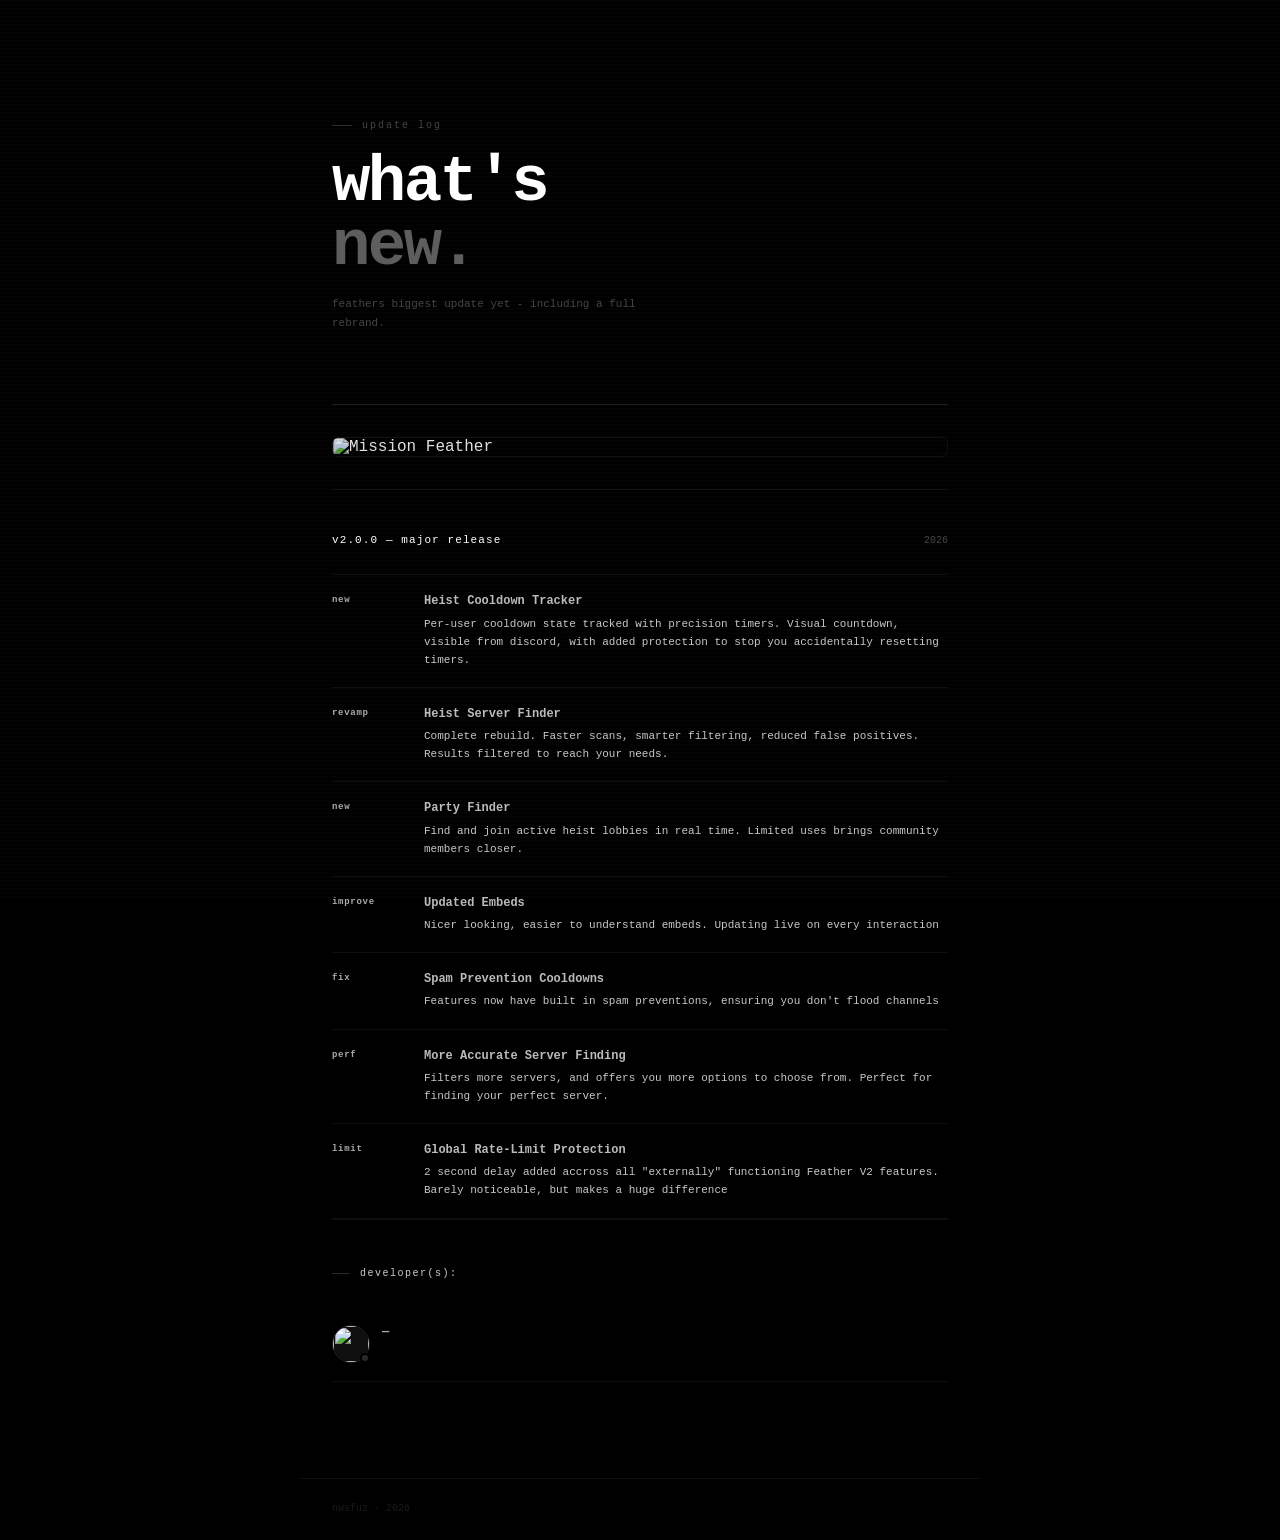
==== index.html @ 929c8194 "Create index.html" ====
<!DOCTYPE html>
<html lang="en">
<head>
<meta charset="UTF-8">
<meta name="viewport" content="width=device-width, initial-scale=1.0">
<title>changelog — mission feather</title>
<link href="https://fonts.googleapis.com/css2?family=Space+Mono:ital,wght@0,400;0,700;1,400&display=swap" rel="stylesheet">
<script src="https://unpkg.com/lucide@latest"></script>
<link rel="icon" type="image/png" href="https://em-content.zobj.net/source/microsoft/379/crocodile_1f40a.png">
<style>
* { box-sizing: border-box; margin: 0; padding: 0; }
html { scroll-behavior: smooth; }
::-webkit-scrollbar { width: 3px; }
::-webkit-scrollbar-thumb { background: #222; }

body {
  background: #000;
  color: #fff;
  font-family: 'kangge', monospace;
  min-height: 100vh;
  overflow-x: hidden;
}

/* ── SCAN LINE OVERLAY ── */
body::after {
  content: '';
  position: fixed; inset: 0; z-index: 9999;
  pointer-events: none;
  background: repeating-linear-gradient(0deg, transparent, transparent 2px, rgba(255,255,255,0.012) 2px, rgba(255,255,255,0.012) 4px);
  animation: scanmove 8s linear infinite;
}
@keyframes scanmove { from{background-position:0 0} to{background-position:0 100px} }

/* ── NAV ── */
nav {
  position: fixed; top: 0; left: 0; right: 0; z-index: 100;
  padding: 20px 40px;
  display: flex; align-items: center; justify-content: space-between;
  border-bottom: 1px solid transparent;
  transition: border-color 0.4s, background 0.4s;
}
nav.scrolled {
  border-color: #1a1a1a;
  background: rgba(0,0,0,0.95);
  backdrop-filter: blur(12px);
}
.nav-left {
  font-size: 11px; letter-spacing: 0.12em;
  color: #fff; display: flex; align-items: center; gap: 12px;
}
.live-dot {
  width: 6px; height: 6px; border-radius: 50%; background: #fff;
  animation: ldpulse 2s ease-in-out infinite;
}
@keyframes ldpulse { 0%,100%{opacity:1;box-shadow:0 0 0 0 rgba(255, 255, 255, 0.4)} 50%{opacity:0.4;box-shadow:0 0 0 5px rgba(255,255,255,0)} }
.nav-right { font-size: 10px; letter-spacing: 0.1em; color: #9f9f9f; }

/* ── WRAP ── */
.wrap { max-width: 680px; margin: 0 auto; padding: 0 32px; }

/* ── HERO ── */
.hero {
  padding: 120px 0 72px;
  border-bottom: 1px solid #1c1c1c;
  animation: fadeUp 0.6s ease-out both;
}
.kicker {
  font-size: 10px; letter-spacing: 0.2em; 
  color: #444; margin-bottom: 20px;
  display: flex; align-items: center; gap: 10px;
}
.kicker::before { content:''; width:20px; height:1px; background:#2a2a2a; }
.hero h1 {
  font-size: clamp(2.4rem, 7vw, 4rem);
  font-weight: 700; line-height: 1.0; letter-spacing: -0.04em;
  margin-bottom: 16px;
}
.hero h1 .dim { color: #5e5d5d; }
.hero p { font-size: 11px; color: #444; line-height: 1.7; max-width: 360px; }

/* ── BANNER ── */
.banner {
  padding: 32px 0;
  border-bottom: 1px solid #111;
  animation: fadeUp 0.6s ease-out 0.1s both;
}
.banner img {
  width: 100%; border-radius: 6px;
  border: 1px solid #111;
  display: block;
  transition: border-color 0.3s, transform 0.5s cubic-bezier(0.4,0,0.2,1), filter 0.3s;
  filter: brightness(0.88);
}
.banner img:hover {
  border-color: #2a2a2a;
  transform: scale(1.012) translateY(-2px);
  filter: brightness(1);
}

/* ── LOG HEADER ── */
.log-head {
  padding: 44px 0 28px;
  display: flex; align-items: baseline; justify-content: space-between;
  border-bottom: 1px solid #111;
  animation: fadeUp 0.6s ease-out 0.15s both;
}
.log-ver { font-size: 11px; letter-spacing: 0.1em;  }
.log-dt { font-size: 10px; color: #444; }

/* ── ENTRIES ── */
.entry {
  display: grid;
  grid-template-columns: 72px 1fr;
  gap: 0 20px;
  padding: 18px 0;
  border-bottom: 1px solid #0d0d0d;
  opacity: 0; transform: translateX(-8px);
  transition: opacity 0.45s ease-out, transform 0.45s ease-out, border-color 0.2s;
}
.entry.visible { opacity: 1; transform: translateX(0); }
.entry:hover { border-color: #1a1a1a; }

.etag {
  font-size: 9px; letter-spacing: 0.08em; 
  color: #ababab; padding-top: 2px; font-weight: 700;
  transition: color 0.2s;
}
.entry:hover .etag { color: #555; }

.etitle {
  font-size: 12px; font-weight: 700; color: #bbb;
  margin-bottom: 5px; line-height: 1.35;
  transition: color 0.2s;
}
.entry:hover .etitle { color: #eee; }
.edesc { font-size: 11px; color: #c8c8c8; line-height: 1.65; }

.entry:nth-child(1){transition-delay:0.05s}
.entry:nth-child(2){transition-delay:0.10s}
.entry:nth-child(3){transition-delay:0.15s}
.entry:nth-child(4){transition-delay:0.20s}
.entry:nth-child(5){transition-delay:0.25s}
.entry:nth-child(6){transition-delay:0.30s}
.entry:nth-child(7){transition-delay:0.35s}

/* ── PRESENCE ── */
.presence-wrap {
  border-top: 1px solid #111;
  padding: 48px 0 96px;
}
.plabel {
  font-size: 10px; letter-spacing: 0.15em; 
  color: #cecece; margin-bottom: 28px;
  display: flex; align-items: center; gap: 10px;
  animation: fadeUp 0.6s ease-out both;
}
.plabel::before { content:''; width:18px; height:1px; background:#2a2a2a; }

.pcard {
  padding: 18px 0;
  border-bottom: 1px solid #0d0d0d;
  opacity: 0; transform: translateY(8px);
  transition: opacity 0.45s ease-out, transform 0.45s ease-out;
}
.pcard.visible { opacity: 1; transform: translateY(0); }
.pcard:nth-child(2){transition-delay:0.05s}
.pcard:nth-child(3){transition-delay:0.1s}
.pcard:nth-child(4){transition-delay:0.15s}

.user { display: flex; align-items: flex-start; gap: 12px; }
.avatar-wrap { position: relative; flex-shrink: 0; width: 38px; height: 38px; }
.avatar { width: 100%; height: 100%; border-radius: 50%; background: #0f0f0f; object-fit: cover; z-index: 1; position: relative; border: 1px solid #1a1a1a; }
.avatar-decoration { position: absolute; top: -10%; left: -10%; width: 120%; height: 120%; pointer-events: none; z-index: 2; display: none; }
.sdot { position: absolute; bottom: 0; right: 0; width: 10px; height: 10px; border-radius: 50%; border: 2px solid #000; z-index: 3; transition: background 0.5s; }
.sdot.online { background: #23a559; }
.sdot.idle { background: #faa61a; }
.sdot.dnd { background: #ed4245; }
.sdot.offline { background: #2a2a2a; }

.right { flex: 1; min-width: 0; }
.name-row { display: flex; align-items: center; gap: 8px; margin-bottom: 4px; }
.uname { font-size: 12px; font-weight: 700; color: #aaa; display: flex; align-items: center; gap: 5px; }

.clan-tag {
  font-size: 9px; font-weight: 700; color: #888;
  background: rgba(255,255,255,0.04); border: 1px solid #1a1a1a;
  padding: 0 6px; height: 16px; border-radius: 20px;
  display: inline-flex; align-items: center; gap: 3px;
  vertical-align: middle; margin-left: 3px;
}
.clan-icon { width: 11px; height: 11px; object-fit: contain; }

.platforms { display: flex; gap: 5px; }
.plat-icon { color: #333; display: flex; align-items: center; position: relative; cursor: default; }
.plat-icon svg { width: 11px; height: 11px; stroke-width: 2.5; }
.plat-icon::after {
  content: attr(data-label);
  position: absolute; bottom: 100%; left: 50%;
  transform: translateX(-50%) translateY(-4px);
  background: #111; color: #888; padding: 3px 8px;
  font-size: 9px; border-radius: 3px; white-space: nowrap;
  opacity: 0; pointer-events: none; transition: all 0.2s;
  border: 1px solid #1a1a1a; z-index: 10;
}
.plat-icon:hover::after { opacity: 1; transform: translateX(-50%) translateY(-8px); }

.activities { display: flex; flex-direction: column; gap: 0; }
.act-card { padding: 7px 0; font-size: 11px; border-top: 1px solid #0d0d0d; margin-top: 4px; }
.act-title { font-weight: 700; color: #666; display: block; margin-bottom: 1px; }
.act-sub { color: #2e2e2e; display: block; line-height: 1.4; }
.act-time { font-size: 10px; color: #222; margin-top: 5px; display: block; font-variant-numeric: tabular-nums; }
.progress-bg { width: 100%; height: 2px; background: #111; border-radius: 1px; margin-top: 6px; }
.progress-fill { height: 100%; background: #1db954; border-radius: 1px; width: 0%; transition: width 1s linear; }

/* ── FOOTER ── */
footer {
  border-top: 1px solid #111; padding: 24px 32px;
  max-width: 680px; margin: 0 auto;
  display: flex; justify-content: space-between; align-items: center;
}
.fl { font-size: 10px; color: #222; letter-spacing: 0.08em; }
.fr { font-size: 10px; color: #1a1a1a; }

@keyframes fadeUp { from{opacity:0;transform:translateY(18px)} to{opacity:1;transform:translateY(0)} }

@media(max-width:600px){
  nav{padding:18px 20px}
  .wrap{padding:0 20px}
  .hero{padding:96px 0 56px}
  footer{padding:20px}
  .entry{grid-template-columns:56px 1fr}
}
</style>
</head>
<body>
<div class="wrap">

  <section class="hero">
    <div class="kicker">update log</div>
    <h1>what's<br><span class="dim">new.</span></h1>
    <p>feathers biggest update yet - including a full rebrand.</p>
  </section>

  <div class="banner">
    <img src="https://i.ibb.co/gLgBt68q/New-Project-7.png" alt="Mission Feather">
  </div>

  <div class="log-head">
    <span class="log-ver">v2.0.0 — major release</span>
    <span class="log-dt">2026</span>
  </div>

  <div id="logBody">
    <div class="entry">
      <span class="etag">new</span>
      <div><div class="etitle">Heist Cooldown Tracker</div><div class="edesc">Per-user cooldown state tracked with precision timers. Visual countdown, visible from discord, with added protection to stop you accidentally resetting timers.</div></div>
    </div>
    <div class="entry">
      <span class="etag">revamp</span>
      <div><div class="etitle">Heist Server Finder</div><div class="edesc">Complete rebuild. Faster scans, smarter filtering, reduced false positives. Results filtered to reach your needs.</div></div>
    </div>
    <div class="entry">
      <span class="etag">new</span>
      <div><div class="etitle">Party Finder</div><div class="edesc">Find and join active heist lobbies in real time. Limited uses brings community members closer.</div></div>
    </div>
    <div class="entry">
      <span class="etag">improve</span>
      <div><div class="etitle">Updated Embeds</div><div class="edesc">Nicer looking, easier to understand embeds. Updating live on every interaction</div></div>
    </div>
    <div class="entry">
      <span class="etag">fix</span>
      <div><div class="etitle">Spam Prevention Cooldowns</div><div class="edesc">Features now have built in spam preventions, ensuring you don't flood channels</div></div>
    </div>
    <div class="entry">
      <span class="etag">perf</span>
      <div><div class="etitle">More Accurate Server Finding</div><div class="edesc">Filters more servers, and offers you more options to choose from. Perfect for finding your perfect server.</div></div>
    </div>
    <div class="entry">
      <span class="etag">limit</span>
      <div><div class="etitle">Global Rate-Limit Protection</div><div class="edesc">2 second delay added accross all "externally" functioning Feather V2 features. Barely noticeable, but makes a huge difference</div></div>
    </div>
  </div>

  <!-- PRESENCE -->
  <div class="presence-wrap">
    <div class="plabel">developer(s):</div>

    <div class="pcard" id="u1w">
      <div class="user">
        <div class="avatar-wrap"><img class="avatar-decoration" id="dec-u1" src=""><img class="avatar" id="pfp-u1" src=""><div class="sdot offline" id="dot-u1"></div></div>
        <div class="right"><div class="name-row"><div class="uname" id="name-u1">—</div><div class="platforms" id="plat-u1"></div></div><div class="activities" id="acts-u1"></div></div>
      </div>
    </div>

  </div>
</div>

<footer>
  <span class="fr">nwsfuz · 2026</span>
</footer>

<script>
window.addEventListener('scroll', () => {
  document.getElementById('nav').classList.toggle('scrolled', window.scrollY > 40);
});

const io = new IntersectionObserver(entries => {
  entries.forEach(e => { if (e.isIntersecting) e.target.classList.add('visible'); });
}, { threshold: 0.06 });
document.querySelectorAll('.entry, .pcard').forEach(el => io.observe(el));

const USERS = [
  { id: '817410231088578610', slot: 'u1' },
  { id: '1457057307631554776', slot: 'u2' },
  { id: '1491511108933255178', slot: 'u3' }
];

function getAvatar(id, hash) {
  if (!hash) return 'https://cdn.discordapp.com/embed/avatars/0.png';
  return `https://cdn.discordapp.com/avatars/${id}/${hash}.${hash.startsWith('a_')?'gif':'webp'}?size=128`;
}
function fmt(ms) {
  const s=Math.floor(ms/1000),m=Math.floor(s/60),h=Math.floor(m/60);
  return h>0?`${h}h ${m%60}m ${s%60}s`:`${m}:${(s%60).toString().padStart(2,'0')}`;
}

function renderUser(slot, data) {
  const u = data.discord_user;
  document.getElementById(`pfp-${slot}`).src = getAvatar(u.id, u.avatar);
  const dec = document.getElementById(`dec-${slot}`);
  if (u.avatar_decoration_data?.asset) { dec.src=`https://cdn.discordapp.com/avatar-decoration-presets/${u.avatar_decoration_data.asset}.png?size=128`; dec.style.display='block'; }
  else dec.style.display='none';

  const nameEl = document.getElementById(`name-${slot}`);
  let html = u.global_name || u.username;
  if (u.primary_guild?.tag) {
    const g=u.primary_guild;
    const icon=g.badge?`<img class="clan-icon" src="https://cdn.discordapp.com/guild-tag-badges/${g.identity_guild_id}/${g.badge}.png">`:g.icon?`<img class="clan-icon" src="https://cdn.discordapp.com/icons/${g.id}/${g.icon}.webp?size=32">`:'';
    html+=` <span class="clan-tag">${icon}${g.tag}</span>`;
  }
  nameEl.innerHTML = html;

  document.getElementById(`dot-${slot}`).className=`sdot ${(data.discord_status||'offline').toLowerCase()}`;

  const platEl=document.getElementById(`plat-${slot}`); platEl.innerHTML='';
  [['active_on_discord_desktop','monitor','Desktop'],['active_on_discord_mobile','smartphone','Mobile'],['active_on_discord_web','globe','Browser']].forEach(([key,icon,label])=>{
    if(data[key]){const s=document.createElement('span');s.className='plat-icon';s.setAttribute('data-label',label);s.innerHTML=`<i data-lucide="${icon}"></i>`;platEl.appendChild(s);}
  });
  lucide.createIcons();

  const actsEl=document.getElementById(`acts-${slot}`); actsEl.innerHTML='';
  (data.activities||[]).forEach((act,idx)=>{
    if(act.type===4&&!act.state&&!act.emoji)return;
    const card=document.createElement('div'); card.className='act-card';
    if(act.type===4){
      const emoji=act.emoji?(act.emoji.id?`<img src="https://cdn.discordapp.com/emojis/${act.emoji.id}.webp?size=16" style="width:13px;vertical-align:middle;margin-right:3px;">`:act.emoji.name+' '):'';
      card.innerHTML=`<span class="act-sub">${emoji}${act.state||''}</span>`;
    } else {
      let time='';
      if(act.name==='Spotify'&&data.spotify){const{start,end}=data.spotify.timestamps;time=`<div class="act-time" data-spotify-start="${start}" data-spotify-end="${end}">0:00 / 0:00</div><div class="progress-bg"><div class="progress-fill" id="spot-bar-${slot}-${idx}"></div></div>`;}
      else if(act.timestamps?.start)time=`<div class="act-time" data-start="${act.timestamps.start}">0:00 elapsed</div>`;
      card.innerHTML=`<span class="act-title">${act.name==='Hang Status'?'In Voice':act.name}</span><span class="act-sub">${act.details||act.state||''}</span>${time}`;
    }
    actsEl.appendChild(card);
  });
}

setInterval(()=>{
  const now=Date.now();
  document.querySelectorAll('[data-start]').forEach(el=>el.textContent=`${fmt(now-+el.dataset.start)} elapsed`);
  document.querySelectorAll('[data-spotify-start]').forEach(el=>{
    const start=+el.dataset.spotifyStart,end=+el.dataset.spotifyEnd,total=end-start;
    const prog=Math.max(0,Math.min(total,now-start));
    el.textContent=`${fmt(prog)} / ${fmt(total)}`;
    const bar=el.nextElementSibling?.querySelector('.progress-fill');
    if(bar)bar.style.width=(prog/total*100)+'%';
  });
},1000);

function connect(id,slot){
  let ws,hb;
  function start(){
    ws=new WebSocket('wss://api.lanyard.rest/socket');
    ws.onmessage=e=>{
      const m=JSON.parse(e.data);
      if(m.op===1){hb=setInterval(()=>ws.send(JSON.stringify({op:3})),m.d.heartbeat_interval);ws.send(JSON.stringify({op:2,d:{subscribe_to_ids:[id]}}));}
      if(m.op===0&&m.d){const p=m.t==='INIT_STATE'?(m.d[id]||m.d):m.d;if(p)renderUser(slot,p);}
    };
    ws.onclose=()=>{clearInterval(hb);setTimeout(start,5000);};
  }
  start();
}
USERS.forEach(({id,slot})=>connect(id,slot));
document.addEventListener('DOMContentLoaded',()=>lucide.createIcons());
</script>
</body>
</html>
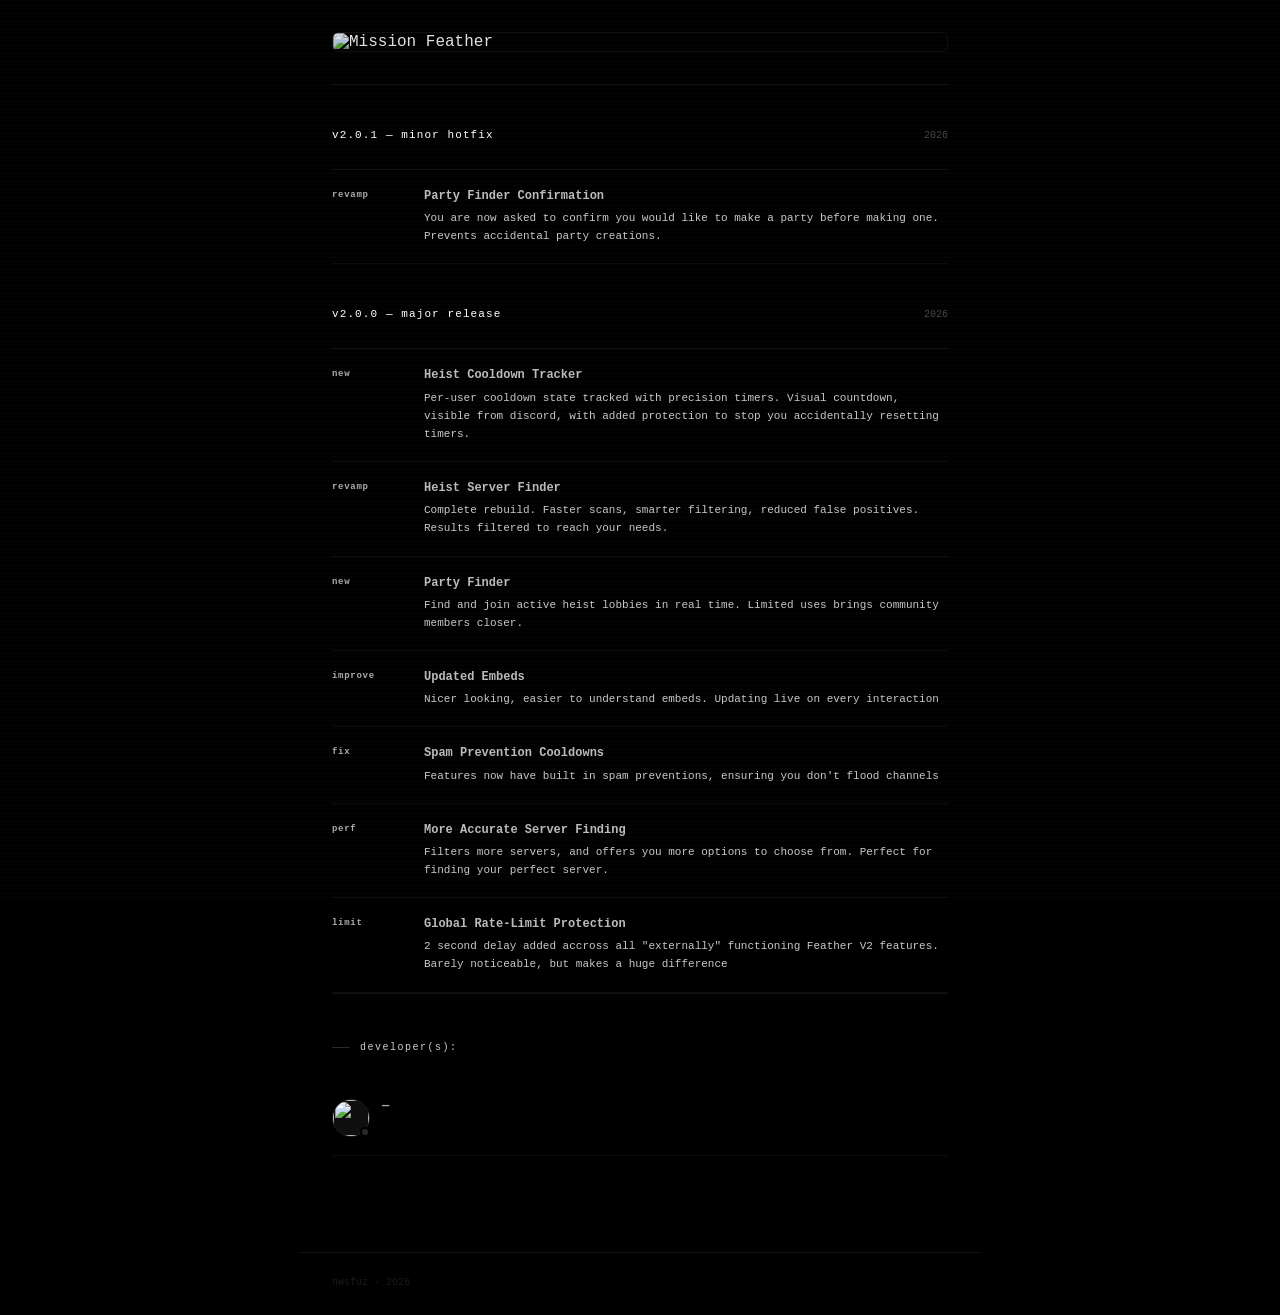
==== commit 5fea34ca: "Add update log for version 2.0.1 Added update log section with version details and new features." ====
--- a/index.html
+++ b/index.html
@@ -235,15 +235,25 @@
 <body>
 <div class="wrap">
 
-  <section class="hero">
-    <div class="kicker">update log</div>
-    <h1>what's<br><span class="dim">new.</span></h1>
-    <p>feathers biggest update yet - including a full rebrand.</p>
-  </section>
-
   <div class="banner">
     <img src="https://i.ibb.co/gLgBt68q/New-Project-7.png" alt="Mission Feather">
   </div>
+
+
+  <div class="log-head">
+    <span class="log-ver">v2.0.1 — minor hotfix</span>
+    <span class="log-dt">2026</span>
+  </div>
+
+  <div id="logBody">
+    <div class="entry">
+      <span class="etag">revamp</span>
+      <div><div class="etitle">Party Finder Confirmation</div><div class="edesc">You are now asked to confirm you would like to make a party before making one. Prevents accidental party creations.</div></div>
+    </div>
+  </div>
+
+
+
 
   <div class="log-head">
     <span class="log-ver">v2.0.0 — major release</span>
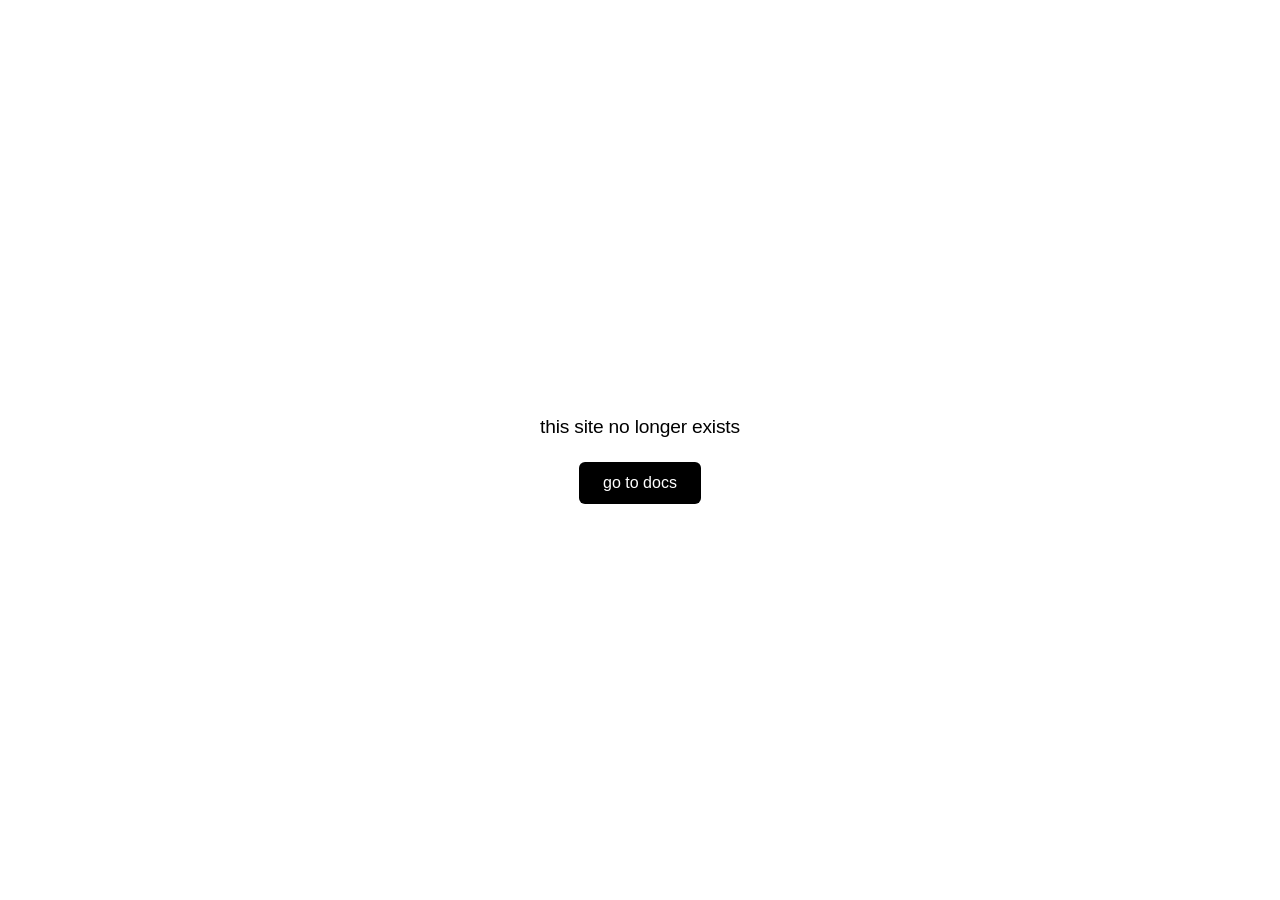
==== commit 147f2719: "Create index.html" ====
--- a/index.html
+++ b/index.html
@@ -1,407 +1,61 @@
 <!DOCTYPE html>
 <html lang="en">
 <head>
-<meta charset="UTF-8">
-<meta name="viewport" content="width=device-width, initial-scale=1.0">
-<title>changelog — mission feather</title>
-<link href="https://fonts.googleapis.com/css2?family=Space+Mono:ital,wght@0,400;0,700;1,400&display=swap" rel="stylesheet">
-<script src="https://unpkg.com/lucide@latest"></script>
-<link rel="icon" type="image/png" href="https://em-content.zobj.net/source/microsoft/379/crocodile_1f40a.png">
-<style>
-* { box-sizing: border-box; margin: 0; padding: 0; }
-html { scroll-behavior: smooth; }
-::-webkit-scrollbar { width: 3px; }
-::-webkit-scrollbar-thumb { background: #222; }
+    <meta charset="UTF-8">
+    <meta name="viewport" content="width=device-width, initial-scale=1.0">
+    <title>feather</title>
+    
+    <link rel="icon" type="image/webp" href="https://imgproxy.attic.sh/insecure/f:webp/q:90/w:1920/plain/https://attic.sh/v9vxj9nb0kj2hccj2lcam39wfx6a">
 
-body {
-  background: #000;
-  color: #fff;
-  font-family: 'kangge', monospace;
-  min-height: 100vh;
-  overflow-x: hidden;
-}
+    <meta name="title" content="Feather">
+    <meta name="description" content="A lightweight discord tracking chrome extension">
+    <meta property="og:type" content="website">
+    <meta property="og:url" content="https://github.com/nwsz/feather">
+    <meta property="og:title" content="Feather">
+    <meta property="og:description" content="A lightweight discord tracking chrome extension.">
+    <meta property="og:image" content="https://imgproxy.attic.sh/insecure/f:webp/q:90/w:1920/plain/https://attic.sh/v9vxj9nb0kj2hccj2lcam39wfx6a">
+    <meta name="theme-color" content="#000000">
 
-/* ── SCAN LINE OVERLAY ── */
-body::after {
-  content: '';
-  position: fixed; inset: 0; z-index: 9999;
-  pointer-events: none;
-  background: repeating-linear-gradient(0deg, transparent, transparent 2px, rgba(255,255,255,0.012) 2px, rgba(255,255,255,0.012) 4px);
-  animation: scanmove 8s linear infinite;
-}
-@keyframes scanmove { from{background-position:0 0} to{background-position:0 100px} }
+    <style>
+        body {
+            background-color: #ffffff;
+            color: #000000;
+            font-family: -apple-system, BlinkMacSystemFont, "Segoe UI", Roboto, sans-serif;
+            display: flex;
+            flex-direction: column;
+            align-items: center;
+            justify-content: center;
+            height: 100vh;
+            margin: 0;
+            text-align: center;
+        }
 
-/* ── NAV ── */
-nav {
-  position: fixed; top: 0; left: 0; right: 0; z-index: 100;
-  padding: 20px 40px;
-  display: flex; align-items: center; justify-content: space-between;
-  border-bottom: 1px solid transparent;
-  transition: border-color 0.4s, background 0.4s;
-}
-nav.scrolled {
-  border-color: #1a1a1a;
-  background: rgba(0,0,0,0.95);
-  backdrop-filter: blur(12px);
-}
-.nav-left {
-  font-size: 11px; letter-spacing: 0.12em;
-  color: #fff; display: flex; align-items: center; gap: 12px;
-}
-.live-dot {
-  width: 6px; height: 6px; border-radius: 50%; background: #fff;
-  animation: ldpulse 2s ease-in-out infinite;
-}
-@keyframes ldpulse { 0%,100%{opacity:1;box-shadow:0 0 0 0 rgba(255, 255, 255, 0.4)} 50%{opacity:0.4;box-shadow:0 0 0 5px rgba(255,255,255,0)} }
-.nav-right { font-size: 10px; letter-spacing: 0.1em; color: #9f9f9f; }
+        p {
+            font-size: 1.2rem;
+            margin-bottom: 1.5rem;
+            letter-spacing: -0.01em;
+        }
 
-/* ── WRAP ── */
-.wrap { max-width: 680px; margin: 0 auto; padding: 0 32px; }
+        .btn {
+            display: inline-block;
+            padding: 12px 24px;
+            background-color: #000000;
+            color: #ffffff;
+            text-decoration: none;
+            border-radius: 6px;
+            font-weight: 500;
+            transition: opacity 0.2s ease;
+        }
 
-/* ── HERO ── */
-.hero {
-  padding: 120px 0 72px;
-  border-bottom: 1px solid #1c1c1c;
-  animation: fadeUp 0.6s ease-out both;
-}
-.kicker {
-  font-size: 10px; letter-spacing: 0.2em; 
-  color: #444; margin-bottom: 20px;
-  display: flex; align-items: center; gap: 10px;
-}
-.kicker::before { content:''; width:20px; height:1px; background:#2a2a2a; }
-.hero h1 {
-  font-size: clamp(2.4rem, 7vw, 4rem);
-  font-weight: 700; line-height: 1.0; letter-spacing: -0.04em;
-  margin-bottom: 16px;
-}
-.hero h1 .dim { color: #5e5d5d; }
-.hero p { font-size: 11px; color: #444; line-height: 1.7; max-width: 360px; }
-
-/* ── BANNER ── */
-.banner {
-  padding: 32px 0;
-  border-bottom: 1px solid #111;
-  animation: fadeUp 0.6s ease-out 0.1s both;
-}
-.banner img {
-  width: 100%; border-radius: 6px;
-  border: 1px solid #111;
-  display: block;
-  transition: border-color 0.3s, transform 0.5s cubic-bezier(0.4,0,0.2,1), filter 0.3s;
-  filter: brightness(0.88);
-}
-.banner img:hover {
-  border-color: #2a2a2a;
-  transform: scale(1.012) translateY(-2px);
-  filter: brightness(1);
-}
-
-/* ── LOG HEADER ── */
-.log-head {
-  padding: 44px 0 28px;
-  display: flex; align-items: baseline; justify-content: space-between;
-  border-bottom: 1px solid #111;
-  animation: fadeUp 0.6s ease-out 0.15s both;
-}
-.log-ver { font-size: 11px; letter-spacing: 0.1em;  }
-.log-dt { font-size: 10px; color: #444; }
-
-/* ── ENTRIES ── */
-.entry {
-  display: grid;
-  grid-template-columns: 72px 1fr;
-  gap: 0 20px;
-  padding: 18px 0;
-  border-bottom: 1px solid #0d0d0d;
-  opacity: 0; transform: translateX(-8px);
-  transition: opacity 0.45s ease-out, transform 0.45s ease-out, border-color 0.2s;
-}
-.entry.visible { opacity: 1; transform: translateX(0); }
-.entry:hover { border-color: #1a1a1a; }
-
-.etag {
-  font-size: 9px; letter-spacing: 0.08em; 
-  color: #ababab; padding-top: 2px; font-weight: 700;
-  transition: color 0.2s;
-}
-.entry:hover .etag { color: #555; }
-
-.etitle {
-  font-size: 12px; font-weight: 700; color: #bbb;
-  margin-bottom: 5px; line-height: 1.35;
-  transition: color 0.2s;
-}
-.entry:hover .etitle { color: #eee; }
-.edesc { font-size: 11px; color: #c8c8c8; line-height: 1.65; }
-
-.entry:nth-child(1){transition-delay:0.05s}
-.entry:nth-child(2){transition-delay:0.10s}
-.entry:nth-child(3){transition-delay:0.15s}
-.entry:nth-child(4){transition-delay:0.20s}
-.entry:nth-child(5){transition-delay:0.25s}
-.entry:nth-child(6){transition-delay:0.30s}
-.entry:nth-child(7){transition-delay:0.35s}
-
-/* ── PRESENCE ── */
-.presence-wrap {
-  border-top: 1px solid #111;
-  padding: 48px 0 96px;
-}
-.plabel {
-  font-size: 10px; letter-spacing: 0.15em; 
-  color: #cecece; margin-bottom: 28px;
-  display: flex; align-items: center; gap: 10px;
-  animation: fadeUp 0.6s ease-out both;
-}
-.plabel::before { content:''; width:18px; height:1px; background:#2a2a2a; }
-
-.pcard {
-  padding: 18px 0;
-  border-bottom: 1px solid #0d0d0d;
-  opacity: 0; transform: translateY(8px);
-  transition: opacity 0.45s ease-out, transform 0.45s ease-out;
-}
-.pcard.visible { opacity: 1; transform: translateY(0); }
-.pcard:nth-child(2){transition-delay:0.05s}
-.pcard:nth-child(3){transition-delay:0.1s}
-.pcard:nth-child(4){transition-delay:0.15s}
-
-.user { display: flex; align-items: flex-start; gap: 12px; }
-.avatar-wrap { position: relative; flex-shrink: 0; width: 38px; height: 38px; }
-.avatar { width: 100%; height: 100%; border-radius: 50%; background: #0f0f0f; object-fit: cover; z-index: 1; position: relative; border: 1px solid #1a1a1a; }
-.avatar-decoration { position: absolute; top: -10%; left: -10%; width: 120%; height: 120%; pointer-events: none; z-index: 2; display: none; }
-.sdot { position: absolute; bottom: 0; right: 0; width: 10px; height: 10px; border-radius: 50%; border: 2px solid #000; z-index: 3; transition: background 0.5s; }
-.sdot.online { background: #23a559; }
-.sdot.idle { background: #faa61a; }
-.sdot.dnd { background: #ed4245; }
-.sdot.offline { background: #2a2a2a; }
-
-.right { flex: 1; min-width: 0; }
-.name-row { display: flex; align-items: center; gap: 8px; margin-bottom: 4px; }
-.uname { font-size: 12px; font-weight: 700; color: #aaa; display: flex; align-items: center; gap: 5px; }
-
-.clan-tag {
-  font-size: 9px; font-weight: 700; color: #888;
-  background: rgba(255,255,255,0.04); border: 1px solid #1a1a1a;
-  padding: 0 6px; height: 16px; border-radius: 20px;
-  display: inline-flex; align-items: center; gap: 3px;
-  vertical-align: middle; margin-left: 3px;
-}
-.clan-icon { width: 11px; height: 11px; object-fit: contain; }
-
-.platforms { display: flex; gap: 5px; }
-.plat-icon { color: #333; display: flex; align-items: center; position: relative; cursor: default; }
-.plat-icon svg { width: 11px; height: 11px; stroke-width: 2.5; }
-.plat-icon::after {
-  content: attr(data-label);
-  position: absolute; bottom: 100%; left: 50%;
-  transform: translateX(-50%) translateY(-4px);
-  background: #111; color: #888; padding: 3px 8px;
-  font-size: 9px; border-radius: 3px; white-space: nowrap;
-  opacity: 0; pointer-events: none; transition: all 0.2s;
-  border: 1px solid #1a1a1a; z-index: 10;
-}
-.plat-icon:hover::after { opacity: 1; transform: translateX(-50%) translateY(-8px); }
-
-.activities { display: flex; flex-direction: column; gap: 0; }
-.act-card { padding: 7px 0; font-size: 11px; border-top: 1px solid #0d0d0d; margin-top: 4px; }
-.act-title { font-weight: 700; color: #666; display: block; margin-bottom: 1px; }
-.act-sub { color: #2e2e2e; display: block; line-height: 1.4; }
-.act-time { font-size: 10px; color: #222; margin-top: 5px; display: block; font-variant-numeric: tabular-nums; }
-.progress-bg { width: 100%; height: 2px; background: #111; border-radius: 1px; margin-top: 6px; }
-.progress-fill { height: 100%; background: #1db954; border-radius: 1px; width: 0%; transition: width 1s linear; }
-
-/* ── FOOTER ── */
-footer {
-  border-top: 1px solid #111; padding: 24px 32px;
-  max-width: 680px; margin: 0 auto;
-  display: flex; justify-content: space-between; align-items: center;
-}
-.fl { font-size: 10px; color: #222; letter-spacing: 0.08em; }
-.fr { font-size: 10px; color: #1a1a1a; }
-
-@keyframes fadeUp { from{opacity:0;transform:translateY(18px)} to{opacity:1;transform:translateY(0)} }
-
-@media(max-width:600px){
-  nav{padding:18px 20px}
-  .wrap{padding:0 20px}
-  .hero{padding:96px 0 56px}
-  footer{padding:20px}
-  .entry{grid-template-columns:56px 1fr}
-}
-</style>
+        .btn:hover {
+            opacity: 0.8;
+        }
+    </style>
 </head>
 <body>
-<div class="wrap">
 
-  <div class="banner">
-    <img src="https://i.ibb.co/gLgBt68q/New-Project-7.png" alt="Mission Feather">
-  </div>
+    <p>this site no longer exists</p>
+    <a href="https://github.com/nwsz/feather" class="btn">go to docs</a>
 
-
-  <div class="log-head">
-    <span class="log-ver">v2.0.1 — minor hotfix</span>
-    <span class="log-dt">2026</span>
-  </div>
-
-  <div id="logBody">
-    <div class="entry">
-      <span class="etag">revamp</span>
-      <div><div class="etitle">Party Finder Confirmation</div><div class="edesc">You are now asked to confirm you would like to make a party before making one. Prevents accidental party creations.</div></div>
-    </div>
-  </div>
-
-
-
-
-  <div class="log-head">
-    <span class="log-ver">v2.0.0 — major release</span>
-    <span class="log-dt">2026</span>
-  </div>
-
-  <div id="logBody">
-    <div class="entry">
-      <span class="etag">new</span>
-      <div><div class="etitle">Heist Cooldown Tracker</div><div class="edesc">Per-user cooldown state tracked with precision timers. Visual countdown, visible from discord, with added protection to stop you accidentally resetting timers.</div></div>
-    </div>
-    <div class="entry">
-      <span class="etag">revamp</span>
-      <div><div class="etitle">Heist Server Finder</div><div class="edesc">Complete rebuild. Faster scans, smarter filtering, reduced false positives. Results filtered to reach your needs.</div></div>
-    </div>
-    <div class="entry">
-      <span class="etag">new</span>
-      <div><div class="etitle">Party Finder</div><div class="edesc">Find and join active heist lobbies in real time. Limited uses brings community members closer.</div></div>
-    </div>
-    <div class="entry">
-      <span class="etag">improve</span>
-      <div><div class="etitle">Updated Embeds</div><div class="edesc">Nicer looking, easier to understand embeds. Updating live on every interaction</div></div>
-    </div>
-    <div class="entry">
-      <span class="etag">fix</span>
-      <div><div class="etitle">Spam Prevention Cooldowns</div><div class="edesc">Features now have built in spam preventions, ensuring you don't flood channels</div></div>
-    </div>
-    <div class="entry">
-      <span class="etag">perf</span>
-      <div><div class="etitle">More Accurate Server Finding</div><div class="edesc">Filters more servers, and offers you more options to choose from. Perfect for finding your perfect server.</div></div>
-    </div>
-    <div class="entry">
-      <span class="etag">limit</span>
-      <div><div class="etitle">Global Rate-Limit Protection</div><div class="edesc">2 second delay added accross all "externally" functioning Feather V2 features. Barely noticeable, but makes a huge difference</div></div>
-    </div>
-  </div>
-
-  <!-- PRESENCE -->
-  <div class="presence-wrap">
-    <div class="plabel">developer(s):</div>
-
-    <div class="pcard" id="u1w">
-      <div class="user">
-        <div class="avatar-wrap"><img class="avatar-decoration" id="dec-u1" src=""><img class="avatar" id="pfp-u1" src=""><div class="sdot offline" id="dot-u1"></div></div>
-        <div class="right"><div class="name-row"><div class="uname" id="name-u1">—</div><div class="platforms" id="plat-u1"></div></div><div class="activities" id="acts-u1"></div></div>
-      </div>
-    </div>
-
-  </div>
-</div>
-
-<footer>
-  <span class="fr">nwsfuz · 2026</span>
-</footer>
-
-<script>
-window.addEventListener('scroll', () => {
-  document.getElementById('nav').classList.toggle('scrolled', window.scrollY > 40);
-});
-
-const io = new IntersectionObserver(entries => {
-  entries.forEach(e => { if (e.isIntersecting) e.target.classList.add('visible'); });
-}, { threshold: 0.06 });
-document.querySelectorAll('.entry, .pcard').forEach(el => io.observe(el));
-
-const USERS = [
-  { id: '817410231088578610', slot: 'u1' },
-  { id: '1457057307631554776', slot: 'u2' },
-  { id: '1491511108933255178', slot: 'u3' }
-];
-
-function getAvatar(id, hash) {
-  if (!hash) return 'https://cdn.discordapp.com/embed/avatars/0.png';
-  return `https://cdn.discordapp.com/avatars/${id}/${hash}.${hash.startsWith('a_')?'gif':'webp'}?size=128`;
-}
-function fmt(ms) {
-  const s=Math.floor(ms/1000),m=Math.floor(s/60),h=Math.floor(m/60);
-  return h>0?`${h}h ${m%60}m ${s%60}s`:`${m}:${(s%60).toString().padStart(2,'0')}`;
-}
-
-function renderUser(slot, data) {
-  const u = data.discord_user;
-  document.getElementById(`pfp-${slot}`).src = getAvatar(u.id, u.avatar);
-  const dec = document.getElementById(`dec-${slot}`);
-  if (u.avatar_decoration_data?.asset) { dec.src=`https://cdn.discordapp.com/avatar-decoration-presets/${u.avatar_decoration_data.asset}.png?size=128`; dec.style.display='block'; }
-  else dec.style.display='none';
-
-  const nameEl = document.getElementById(`name-${slot}`);
-  let html = u.global_name || u.username;
-  if (u.primary_guild?.tag) {
-    const g=u.primary_guild;
-    const icon=g.badge?`<img class="clan-icon" src="https://cdn.discordapp.com/guild-tag-badges/${g.identity_guild_id}/${g.badge}.png">`:g.icon?`<img class="clan-icon" src="https://cdn.discordapp.com/icons/${g.id}/${g.icon}.webp?size=32">`:'';
-    html+=` <span class="clan-tag">${icon}${g.tag}</span>`;
-  }
-  nameEl.innerHTML = html;
-
-  document.getElementById(`dot-${slot}`).className=`sdot ${(data.discord_status||'offline').toLowerCase()}`;
-
-  const platEl=document.getElementById(`plat-${slot}`); platEl.innerHTML='';
-  [['active_on_discord_desktop','monitor','Desktop'],['active_on_discord_mobile','smartphone','Mobile'],['active_on_discord_web','globe','Browser']].forEach(([key,icon,label])=>{
-    if(data[key]){const s=document.createElement('span');s.className='plat-icon';s.setAttribute('data-label',label);s.innerHTML=`<i data-lucide="${icon}"></i>`;platEl.appendChild(s);}
-  });
-  lucide.createIcons();
-
-  const actsEl=document.getElementById(`acts-${slot}`); actsEl.innerHTML='';
-  (data.activities||[]).forEach((act,idx)=>{
-    if(act.type===4&&!act.state&&!act.emoji)return;
-    const card=document.createElement('div'); card.className='act-card';
-    if(act.type===4){
-      const emoji=act.emoji?(act.emoji.id?`<img src="https://cdn.discordapp.com/emojis/${act.emoji.id}.webp?size=16" style="width:13px;vertical-align:middle;margin-right:3px;">`:act.emoji.name+' '):'';
-      card.innerHTML=`<span class="act-sub">${emoji}${act.state||''}</span>`;
-    } else {
-      let time='';
-      if(act.name==='Spotify'&&data.spotify){const{start,end}=data.spotify.timestamps;time=`<div class="act-time" data-spotify-start="${start}" data-spotify-end="${end}">0:00 / 0:00</div><div class="progress-bg"><div class="progress-fill" id="spot-bar-${slot}-${idx}"></div></div>`;}
-      else if(act.timestamps?.start)time=`<div class="act-time" data-start="${act.timestamps.start}">0:00 elapsed</div>`;
-      card.innerHTML=`<span class="act-title">${act.name==='Hang Status'?'In Voice':act.name}</span><span class="act-sub">${act.details||act.state||''}</span>${time}`;
-    }
-    actsEl.appendChild(card);
-  });
-}
-
-setInterval(()=>{
-  const now=Date.now();
-  document.querySelectorAll('[data-start]').forEach(el=>el.textContent=`${fmt(now-+el.dataset.start)} elapsed`);
-  document.querySelectorAll('[data-spotify-start]').forEach(el=>{
-    const start=+el.dataset.spotifyStart,end=+el.dataset.spotifyEnd,total=end-start;
-    const prog=Math.max(0,Math.min(total,now-start));
-    el.textContent=`${fmt(prog)} / ${fmt(total)}`;
-    const bar=el.nextElementSibling?.querySelector('.progress-fill');
-    if(bar)bar.style.width=(prog/total*100)+'%';
-  });
-},1000);
-
-function connect(id,slot){
-  let ws,hb;
-  function start(){
-    ws=new WebSocket('wss://api.lanyard.rest/socket');
-    ws.onmessage=e=>{
-      const m=JSON.parse(e.data);
-      if(m.op===1){hb=setInterval(()=>ws.send(JSON.stringify({op:3})),m.d.heartbeat_interval);ws.send(JSON.stringify({op:2,d:{subscribe_to_ids:[id]}}));}
-      if(m.op===0&&m.d){const p=m.t==='INIT_STATE'?(m.d[id]||m.d):m.d;if(p)renderUser(slot,p);}
-    };
-    ws.onclose=()=>{clearInterval(hb);setTimeout(start,5000);};
-  }
-  start();
-}
-USERS.forEach(({id,slot})=>connect(id,slot));
-document.addEventListener('DOMContentLoaded',()=>lucide.createIcons());
-</script>
 </body>
 </html>
